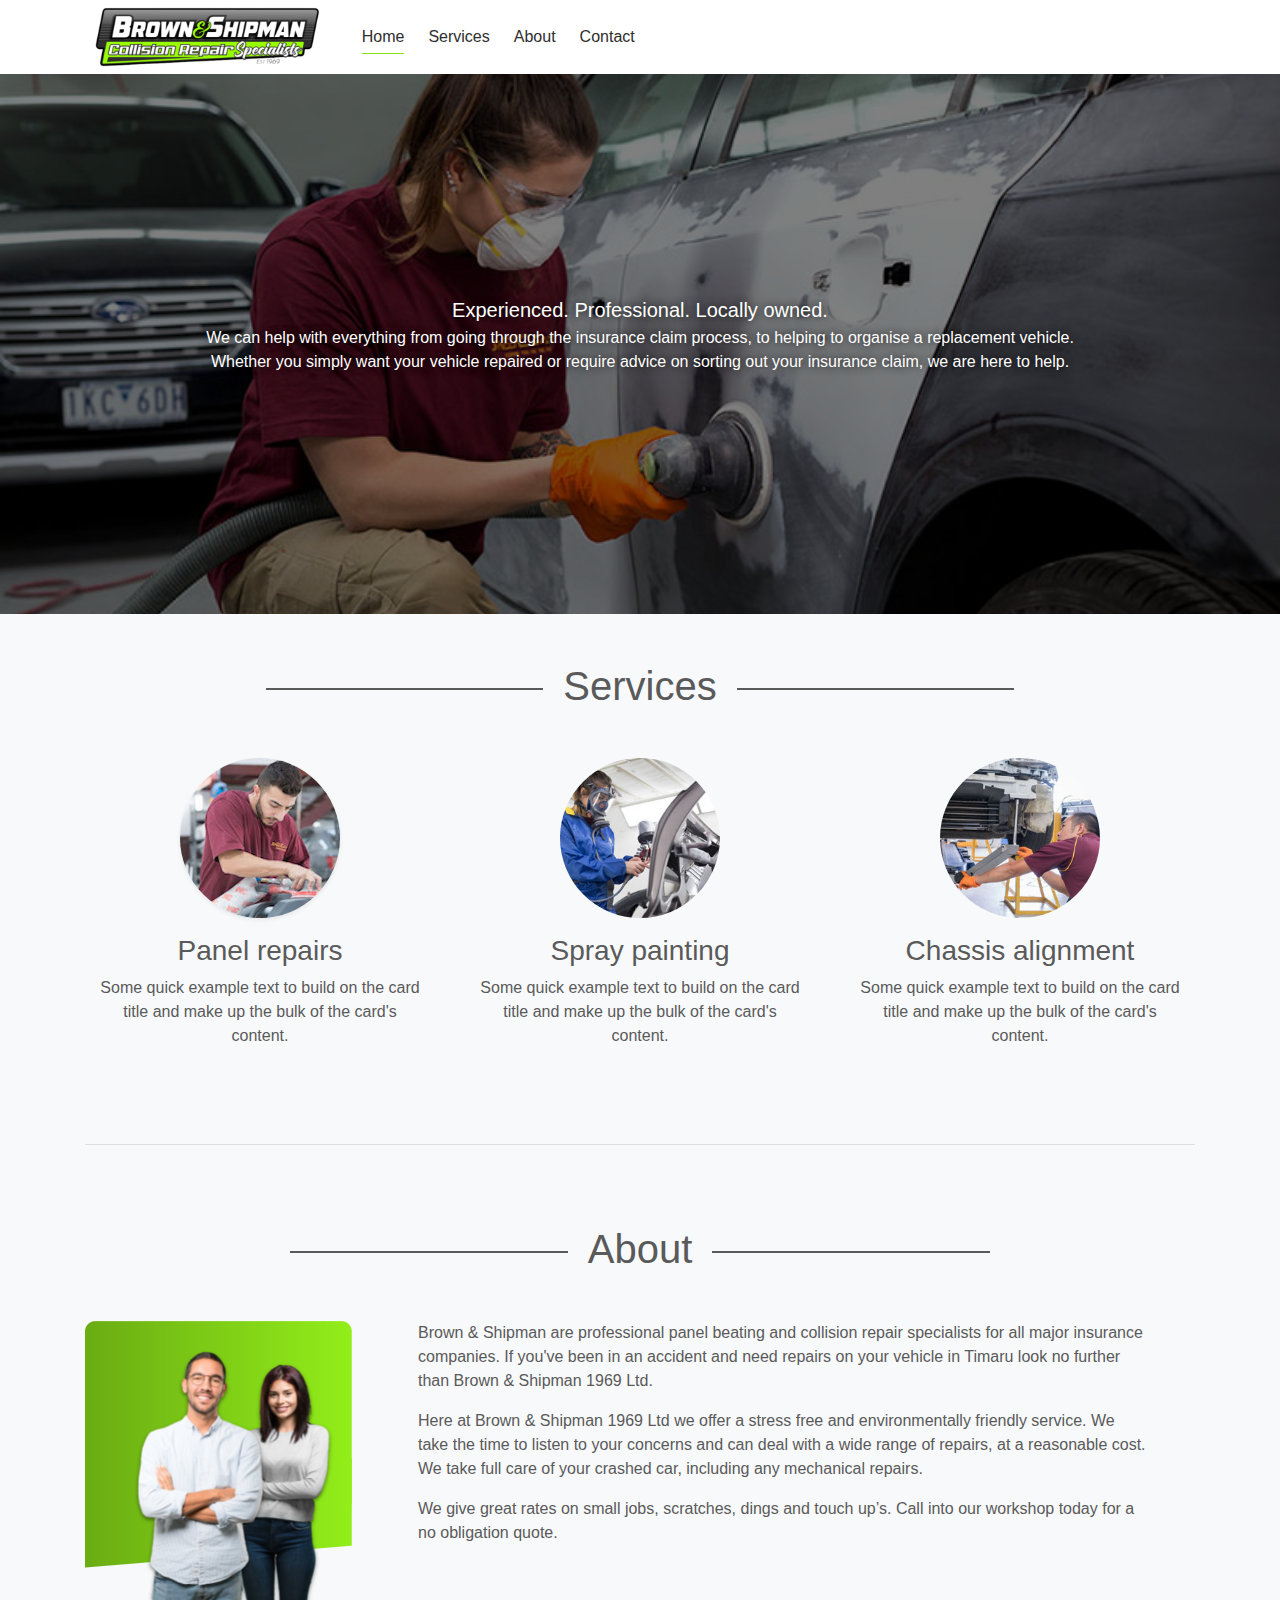
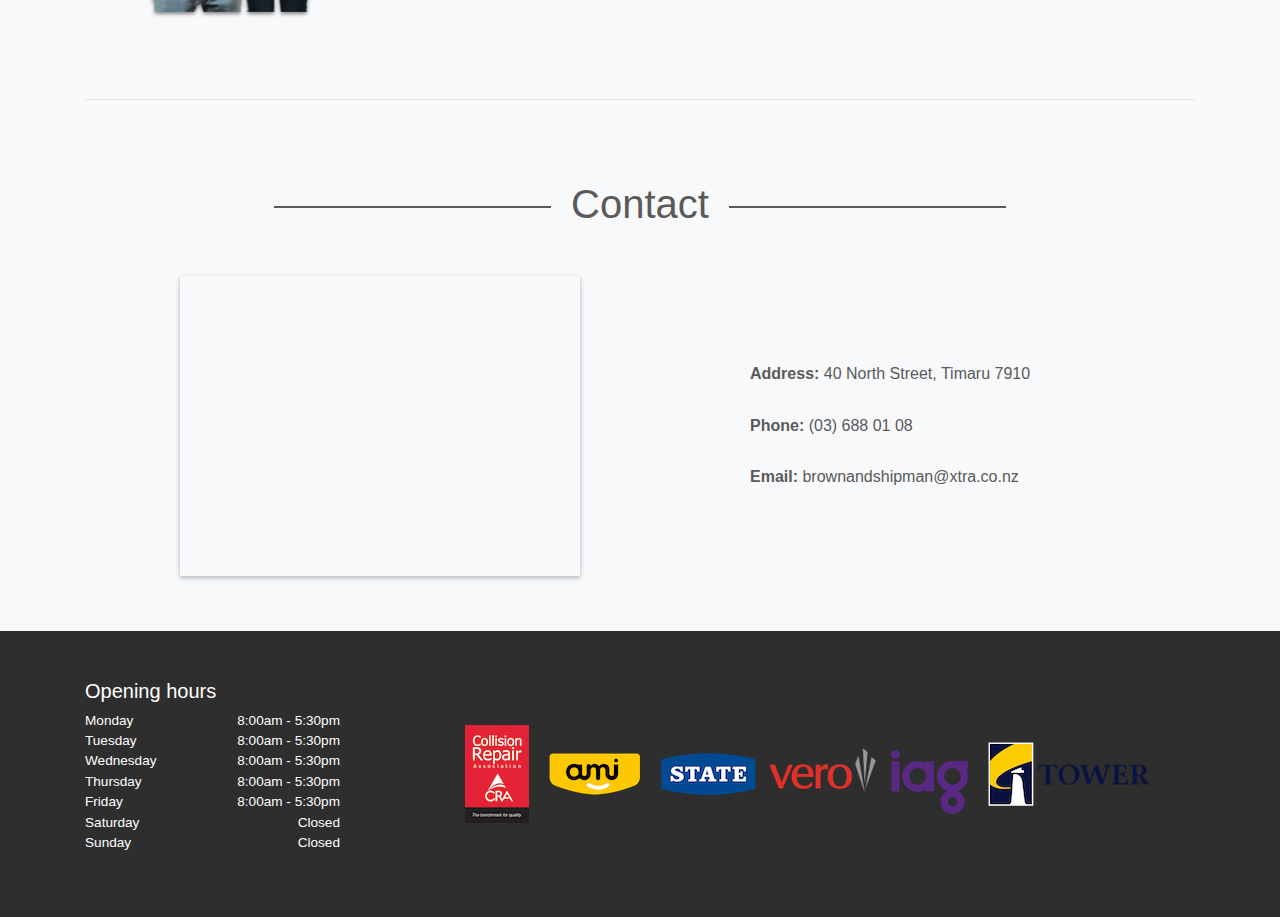
==== index.html @ ffb5aecc "Initial commit." ====
<!doctype html>
<html lang="en">
  <head>
    <!-- Metadata -->
    <meta charset="utf-8">
    <meta http-equiv="x-ua-compatible" content="ie=edge">
    <title>Brown and Shipman</title>
    <meta name="description" content="">
    <meta name="author" content="">
    <meta name="viewport" content="width=device-width, initial-scale=1, shrink-to-fit=no">

    <meta name="theme-color" content="#ffffff">
    <!-- Bootstrap CDN -->
    <script src="https://code.jquery.com/jquery-3.4.1.slim.min.js" integrity="sha384-J6qa4849blE2+poT4WnyKhv5vZF5SrPo0iEjwBvKU7imGFAV0wwj1yYfoRSJoZ+n" crossorigin="anonymous"></script>
    <script src="https://cdn.jsdelivr.net/npm/popper.js@1.16.0/dist/umd/popper.min.js" integrity="sha384-Q6E9RHvbIyZFJoft+2mJbHaEWldlvI9IOYy5n3zV9zzTtmI3UksdQRVvoxMfooAo" crossorigin="anonymous"></script>
    <link rel="stylesheet" href="https://stackpath.bootstrapcdn.com/bootstrap/4.4.1/css/bootstrap.min.css" integrity="sha384-Vkoo8x4CGsO3+Hhxv8T/Q5PaXtkKtu6ug5TOeNV6gBiFeWPGFN9MuhOf23Q9Ifjh" crossorigin="anonymous">
    <script src="https://stackpath.bootstrapcdn.com/bootstrap/4.4.1/js/bootstrap.min.js" integrity="sha384-wfSDF2E50Y2D1uUdj0O3uMBJnjuUD4Ih7YwaYd1iqfktj0Uod8GCExl3Og8ifwB6" crossorigin="anonymous"></script>
    <!-- Style -->
    <link href="/website.css" rel="stylesheet">
  </head>

  <body>
    <nav id="b-shipman-navbar" class="navbar navbar-expand-md navbar-light">
      <div class="container">
        <button class="navbar-toggler navbar-toggler-right" type="button" data-toggle="collapse"
          data-target="#navbarContent" aria-controls="navbarContent" aria-expanded="false" aria-label="Toggle navigation">
          <span class="navbar-toggler-icon"></span>
        </button>
        <a class="navbar-brand mr-0" href="./">
          <img src="/img/logo-v2.png">
        </a>

        <div class="collapse navbar-collapse" id="navbarContent">
          <ul id="b-shipman-navbar-dashboard" class="navbar-nav w-100 d-lg-flex">
            <a class="nav-item nav-link mr-4 active" href="./">Home</a>
            <a class="nav-item nav-link mr-4" href="/services.html">Services</a>
            <a class="nav-item nav-link mr-4" href="/team.html">About</a>
            <a class="nav-item nav-link mr-4" href="/contact.html">Contact</a>
          </ul>
        </div>
      </div>
    </nav>

    <div class="jumbotron jumbotron-fluid bg-cover">
      <div class="overlay"></div>
      <div class="container">
        <h5 class="mb-1 text-shadow">Experienced. Professional. Locally owned.</h5>
        <p class="text-shadow">
          We can help with everything from going through the insurance claim process, to helping to organise a replacement vehicle.
          <br>
          Whether you simply want your vehicle repaired or require advice on sorting out your insurance claim, we are here to help.
        </p>
      </div>
    </div>

    <div class="container mb-5">
      <h1 class="subtitle text-center overflow-hidden mb-5">Services</h1>
      <div class="row row-cols-1 row-cols-sm-2 row-cols-md-3 g-3">
        <!-- Panel repairs -->
        <div class="services col-lg-4">
          <img class="rounded-circle shadow-sm mb-3" src="/img/panel-beating-apprentice-sands-down-car-chassis.jpg" width="160" height="160">
          <h3>Panel repairs</h3>
          <p>Some quick example text to build on the card title and make up the bulk of the card's content.</p>
        </div>
        <!-- Spray painting -->
        <div class="services col-lg-4">
          <img class="rounded-circle mb-3" src="/img/sheen-training-icar.jpg" width="160" height="160">
          <h3>Spray painting</h3>
          <p>Some quick example text to build on the card title and make up the bulk of the card's content.</p>
        </div>
        <!-- Chassis alignment-->
        <div class="services col-lg-4">
          <img class="rounded-circle mb-3" src="/img/car-o-liner.jpg" width="160" height="160">
          <h3>Chassis alignment</h3>
          <p>Some quick example text to build on the card title and make up the bulk of the card's content.</p>
        </div>
        <!-- Towing -->
        <!-- <div class="col">
          <div class="card shadow-sm">
            <img class="card-img-top" src="/img/sheen-towing-truck.jpg">
            <div class="card-body">
              <h5 class="card-title">Towing</h5>
              <p class="card-text">Some quick example text to build on the card title and make up the bulk of the card's content.</p>
            </div>
          </div>
        </div> -->
      </div>

      <hr class="divider">

      <h1 class="subtitle text-center overflow-hidden mb-5">About</h1>
      <div class="row">
        <div class="col-3 mr-5">
          <img src="/img/green-shape-people.png">
        </div>
        <div class="col-8">
          <p>
          Brown & Shipman are professional panel beating and collision repair specialists for all major insurance companies.
          If you've been in an accident and need repairs on your vehicle in Timaru look no further than Brown & Shipman 1969 Ltd.
          </p>
          <p>
          Here at Brown & Shipman 1969 Ltd we offer a stress free and environmentally friendly service.
          We take the time to listen to your concerns and can deal with a wide range of repairs, at a reasonable cost.
          We take full care of your crashed car, including any mechanical repairs.
          </p>
          <p>
          We give great rates on small jobs, scratches, dings and touch up’s.
          Call into our workshop today for a no obligation quote.
          </p>
        </div>
      </div>

      <hr class="divider">

      <h1 class="subtitle text-center overflow-hidden mb-5">Contact</h1>
      <div class="row justify-content-center">
        <div class="col-12 col-md-6">
          <iframe src="https://www.google.com/maps/embed?pb=!1m18!1m12!1m3!1d2850.58818240742!2d171.24973431526473!3d-44.40057477910267!2m3!1f0!2f0!3f0!3m2!1i1024!2i768!4f13.1!3m3!1m2!1s0x6d2cc22a81dd7b3b%3A0xb2ff29f908b38afc!2sBrown%20%26%20Shipman%201969!5e0!3m2!1sen!2snz!4v1597471509821!5m2!1sen!2snz" width="400" height="300" frameborder="0" style="border:0;" allowfullscreen="" aria-hidden="false" tabindex="0" class="google-map"></iframe>
        </div>
        <div class="col-12 col-md-4 my-auto">
          <h6><b>Address:</b> 40 North Street, Timaru 7910</h6>
          <br>
          <h6><b>Phone:</b> (03) 688 01 08</h6>
          <br>
          <h6><b>Email:</b> brownandshipman@xtra.co.nz</h6>
        </div>      
      </div>
    </div>

    <footer class="py-5 bg-dark-bs">
      <div class="container">
        <div class="row">
          <!-- Opening hours -->
          <div class="col-sm-4 col-md-3 text-white">
            <h5 class="font-weight-normal">Opening hours</h5>
            <ul class="opening-hours">
              <li>Monday <span class="float-right">8:00am - 5:30pm</span></li>
              <li>Tuesday <span class="float-right">8:00am - 5:30pm</span></li>
              <li>Wednesday <span class="float-right">8:00am - 5:30pm</span></li>
              <li>Thursday <span class="float-right">8:00am - 5:30pm</span></li>
              <li>Friday <span class="float-right">8:00am - 5:30pm</span></li>
              <li>Saturday <span class="float-right">Closed</span></li>
              <li>Sunday <span class="float-right">Closed</span></li>
            </ul>
          </div>
          <!-- Insurance logos -->
          <div class="col-sm-8 col-md-8 offset-md-1 my-auto">
            <img class="mr-3" src="img/cra-logo.png">
            <img class="mr-3" src="img/ami-logo.png">
            <img class="mr-2" src="img/state-logo.png">
            <img class="mb-2 mr-2" src="img/vero-logo.png">
            <img class="mt-3 mr-3" src="img/iag-logo.png">
            <img class="" src="img/tower-logo.png">
          </div>
        </div>
      </div>
    </footer>
  </body>
</html>
---- website.css ----
body {
  font-family: -apple-system, BlinkMacSystemFont, "Segoe UI", Roboto, "Helvetica Neue", Arial, sans-serif, "Apple Color Emoji", "Segoe UI Emoji", "Segoe UI Symbol", "Noto Color Emoji";
  background-color: #f8f9fa;
  color: #5a5a5a;
  font-weight: 400;
}

.container {
  width: 100%;
  padding-right: 15px;
  padding-left: 15px;
  margin-right: auto;
  margin-left: auto;
}

#b-shipman-navbar {
  background-color: #ffffff;
  padding-top: 0;
  padding-bottom: 0;
}

.navbar-brand {
  font-family: 'Whyte', sans-serif;
  padding-left: 0.5rem;
  padding-right: 2.5rem;
}

.navbar-brand img {
  height: 4rem;
}

.navbar-toggler {
  border: 0;
}

.nav-link {
  color: #2e2e2e !important;
  line-height: 2rem;
  padding: 0 !important;
}

.nav-link.active {
  border-bottom: 0.1rem solid #89e018;
}

#contact-content {
  margin-left: 0;
  margin-right: 0;
}

.jumbotron {
  text-align: center;
  padding: 14rem 0rem;
  margin-bottom: 3rem !important;
}

.bg-cover {
  background-image: url('/img/panel-beater-sanding-car-door.jpg');
  background-size: cover;
  color: white;
  background-position: center center;
  position: relative;
  z-index: -2;
}

.overlay {
  background-color: #000;
  opacity: 0.5;
  position: absolute;
  top: 0;
  left: 0;
  bottom: 0;
  right: 0;
  z-index: -1;
}

.text-shadow {
  text-shadow: 0px 0px 9px rgba(0,0,0,0.8);
}

.card {
  width: 18rem;
  /* box-shadow: 0px 2px 5px 0px #adb5bd; */
  border-radius: 4px;
}

h1:before,
h1:after {
  background-color: #5a5a5a;
  content: "";
  display: inline-block;
  height: 2px;
  position: relative;
  vertical-align: middle;
  width: 25%;
}

h1:before {
  right: 0.5em;
  margin-left: -50%;
}

h1:after {
  left: 0.5em;
  margin-right: -50%;
}

.services {
  text-align: center;
}

.services > h3 {
  font-weight: 400;
}

.services > p {
  margin-right: .75rem;
  margin-left: .75rem;
}

.google-map {
  box-shadow: 0px 2px 5px 0px #adb5bd;
}

.bg-dark-bs {
  background-color: #2e2e2e;
}

.divider {
  margin: 5rem 0;
}

.opening-hours {
  list-style: none;
  padding: 0;
  font-size: 0.85rem;
}
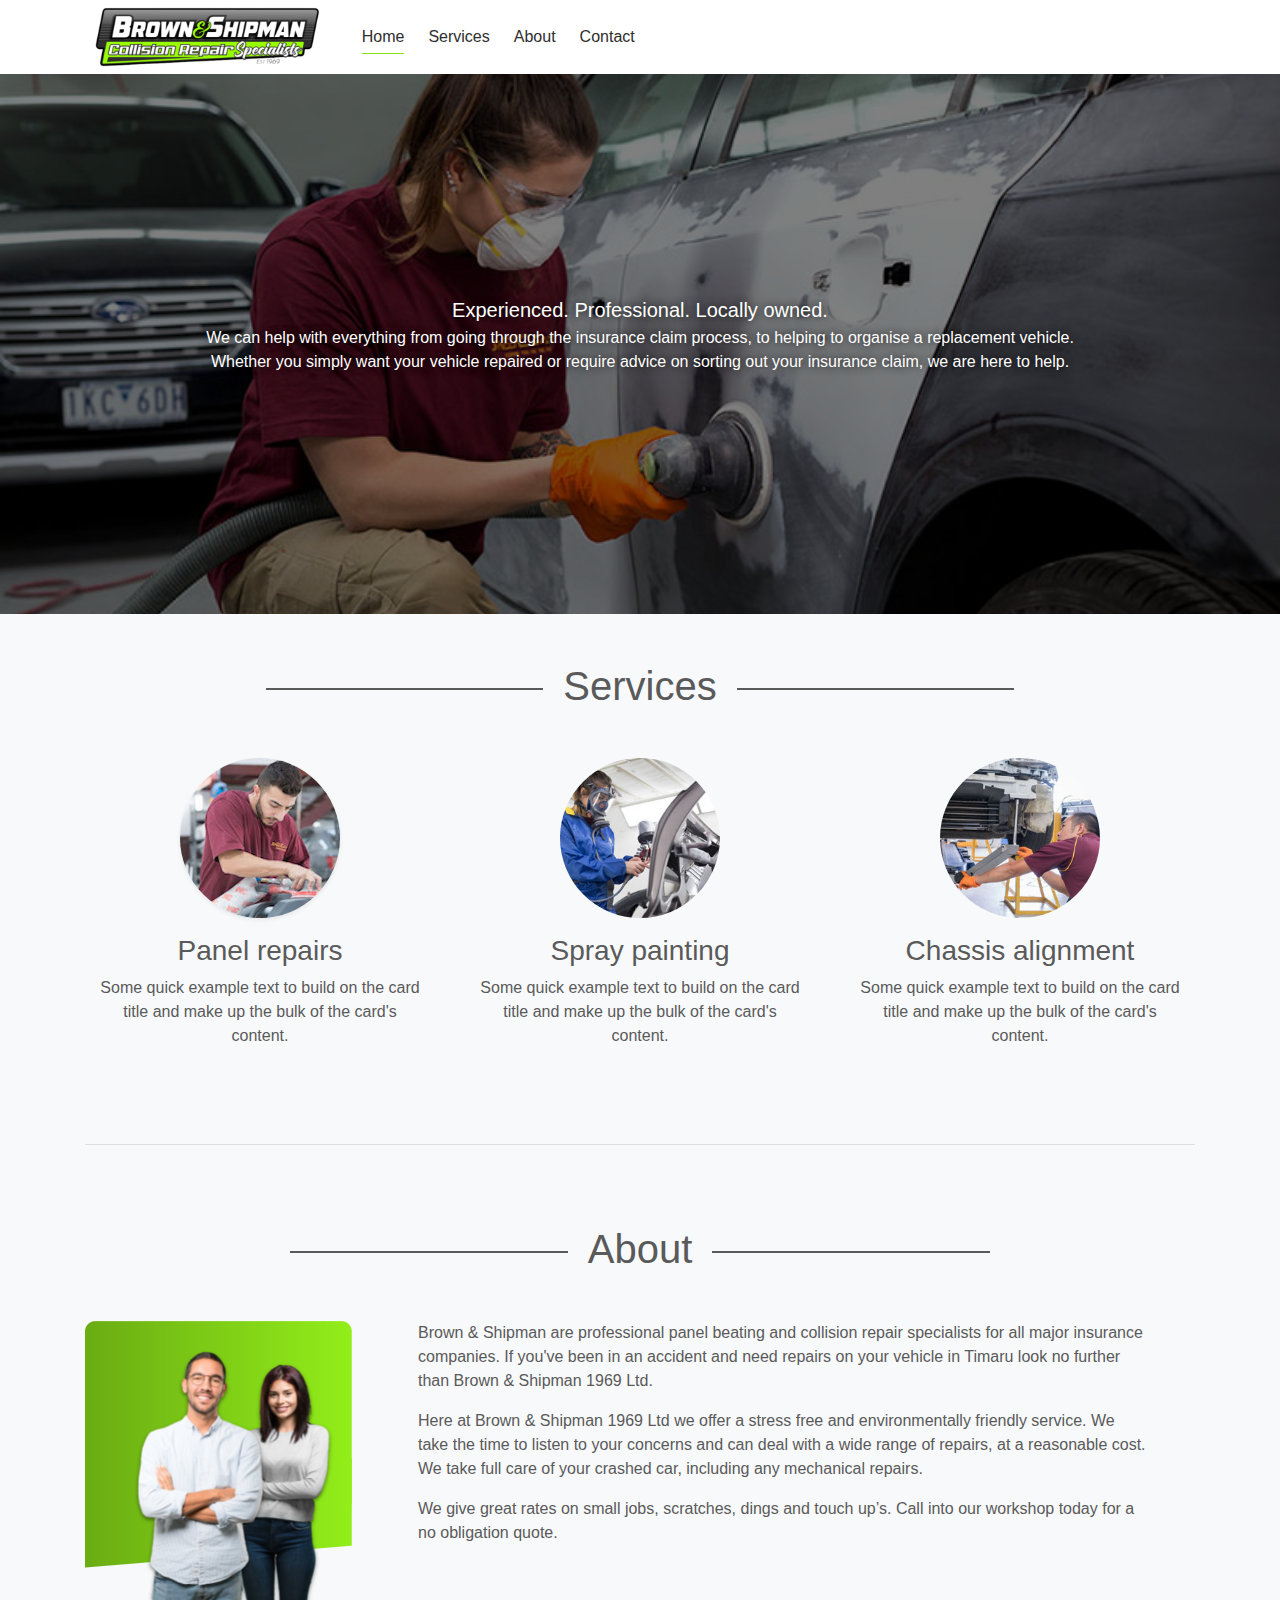
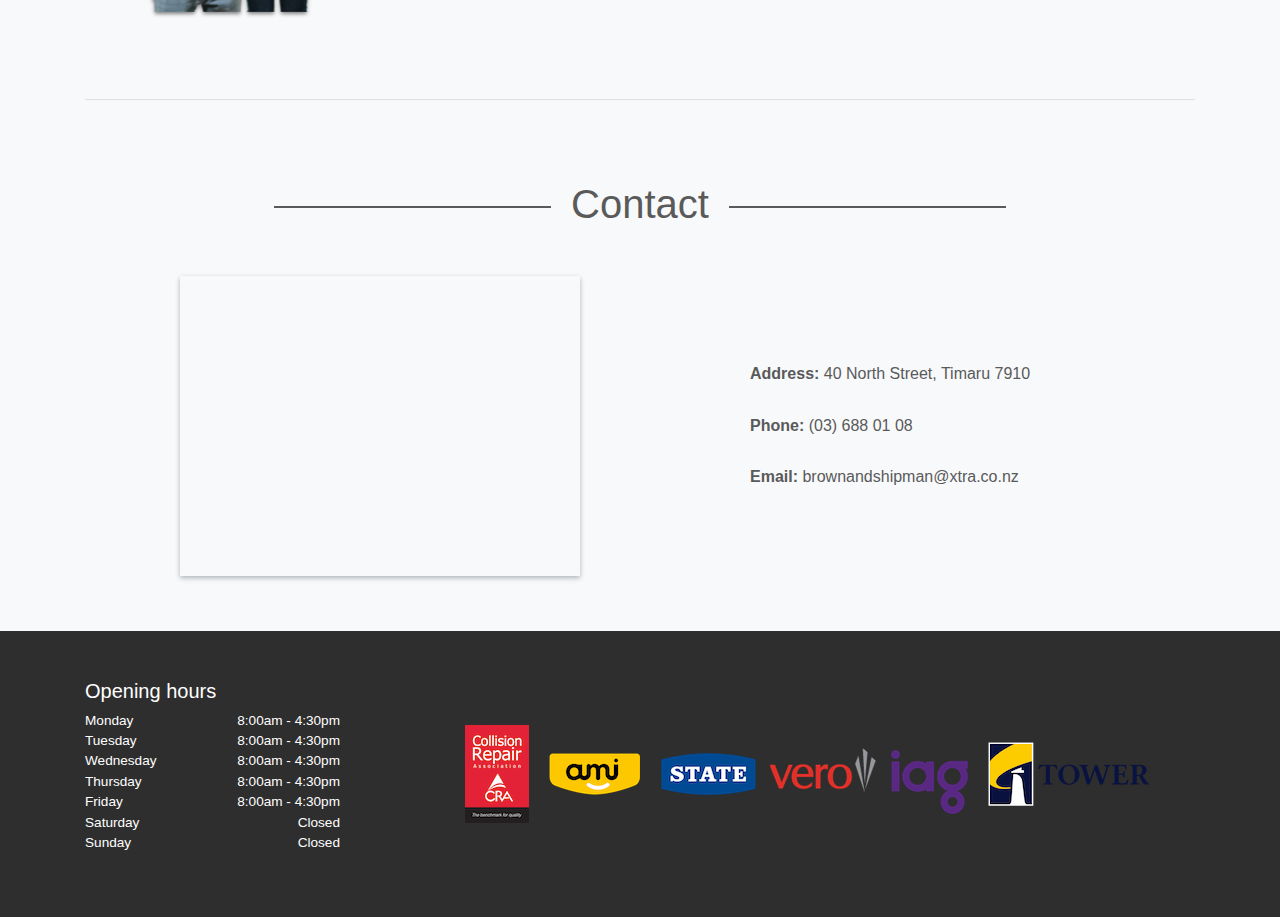
==== commit 9a3f39c8: "Remove unused files." ====
--- a/index.html
+++ b/index.html
@@ -134,11 +134,11 @@
           <div class="col-sm-4 col-md-3 text-white">
             <h5 class="font-weight-normal">Opening hours</h5>
             <ul class="opening-hours">
-              <li>Monday <span class="float-right">8:00am - 5:30pm</span></li>
-              <li>Tuesday <span class="float-right">8:00am - 5:30pm</span></li>
-              <li>Wednesday <span class="float-right">8:00am - 5:30pm</span></li>
-              <li>Thursday <span class="float-right">8:00am - 5:30pm</span></li>
-              <li>Friday <span class="float-right">8:00am - 5:30pm</span></li>
+              <li>Monday <span class="float-right">8:00am - 4:30pm</span></li>
+              <li>Tuesday <span class="float-right">8:00am - 4:30pm</span></li>
+              <li>Wednesday <span class="float-right">8:00am - 4:30pm</span></li>
+              <li>Thursday <span class="float-right">8:00am - 4:30pm</span></li>
+              <li>Friday <span class="float-right">8:00am - 4:30pm</span></li>
               <li>Saturday <span class="float-right">Closed</span></li>
               <li>Sunday <span class="float-right">Closed</span></li>
             </ul>
